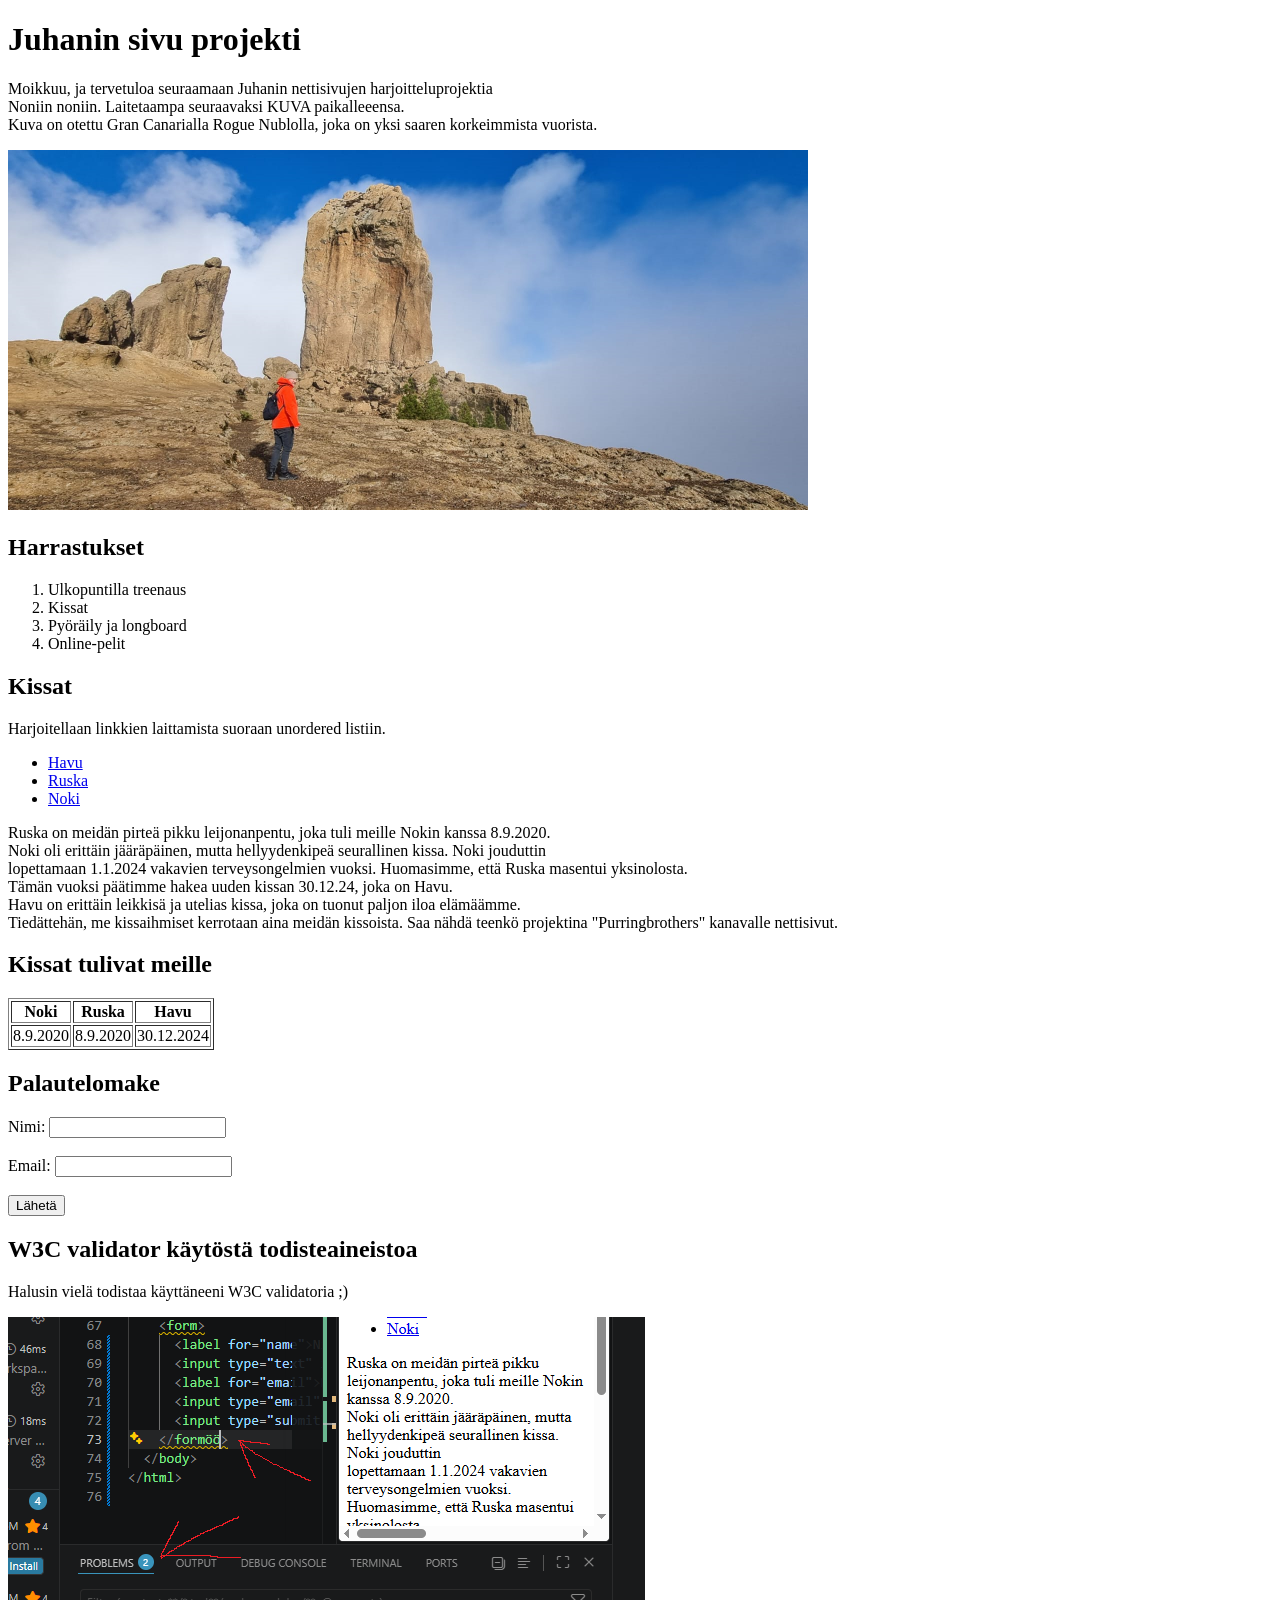
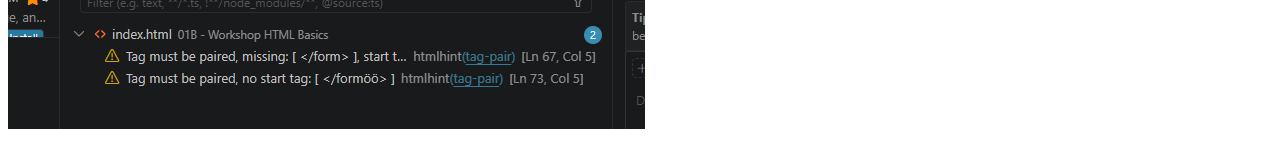
==== 02b-workshop-cssfundamental/index.html @ 002f612b "02b workshpp työn perustaminen ja valmiiksi tekeminen" ====
<!doctype html>
<html lang="en">
  <head>
    <meta charset="UTF-8" />
    <meta name="viewport" content="width=device-width, initial-scale=1.0" />
    <title>Juhanin sivu projekti</title>
  </head>
  <body>
    <h1>Juhanin sivu projekti</h1>
    <p>
      Moikkuu, ja tervetuloa seuraamaan Juhanin nettisivujen
      harjoitteluprojektia <br />
      Noniin noniin. Laitetaampa seuraavaksi KUVA paikalleeensa.<br />
      Kuva on otettu Gran Canarialla Rogue Nublolla, joka on yksi saaren
      korkeimmista vuorista.
    </p>
    <img
      src="./images/indexkuva2.png"
      alt="Kuva ei jostain syystä toimi. Juhani on kuvassa Gran Canarialla Rogue Nublolla"
    />

    <h2>Harrastukset</h2>
    <ol>
      <li>Ulkopuntilla treenaus</li>
      <li>Kissat</li>
      <li>Pyöräily ja longboard</li>
      <li>Online-pelit</li>
    </ol>

    <h2>Kissat</h2>
    <p>Harjoitellaan linkkien laittamista suoraan unordered listiin.</p>
    <ul>
      <li><a href="https://www.instagram.com/p/DHgbkt0sgCM/">Havu</a></li>
      <li><a href="https://www.instagram.com/p/CwBRTACrP85/">Ruska</a></li>
      <li>
        <a href="https://www.instagram.com/p/CeGNcSNLAF6/?img_index=1">Noki</a>
      </li>
    </ul>
    <p>
      Ruska on meidän pirteä pikku leijonanpentu, joka tuli meille Nokin kanssa
      8.9.2020.<br />
      Noki oli erittäin jääräpäinen, mutta hellyydenkipeä seurallinen kissa.
      Noki jouduttin<br />
      lopettamaan 1.1.2024 vakavien terveysongelmien vuoksi. Huomasimme, että
      Ruska masentui yksinolosta.<br />
      Tämän vuoksi päätimme hakea uuden kissan 30.12.24, joka on Havu.<br />
      Havu on erittäin leikkisä ja utelias kissa, joka on tuonut paljon iloa
      elämäämme.<br />
      Tiedättehän, me kissaihmiset kerrotaan aina meidän kissoista. Saa nähdä
      teenkö projektina "Purringbrothers" kanavalle nettisivut.
    </p>

    <h2>Kissat tulivat meille</h2>
    <table border="1">
      <tr>
        <th>Noki</th>
        <th>Ruska</th>
        <th>Havu</th>
      </tr>
      <tr>
        <td>8.9.2020</td>
        <td>8.9.2020</td>
        <td>30.12.2024</td>
      </tr>
    </table>
    <h2>Palautelomake</h2>
    <form>
      <label for="name">Nimi:</label>
      <input type="text" id="name" name="name" /><br /><br />
      <label for="email">Email:</label>
      <input type="email" id="email" name="email" /><br /><br />
      <input type="submit" value="Lähetä" />
    </form>
    <h2>W3C validator käytöstä todisteaineistoa</h2>
    <p>Halusin vielä todistaa käyttäneeni W3C validatoria ;)</p>

    <img
      src="./images/todistew3cwebvalidatorinkaytosta.png"
      alt="Kuva ei jostain syystä toimi. Juhani on kuvassa Gran Canarialla Rogue Nublolla"
    />
  </body>
</html>
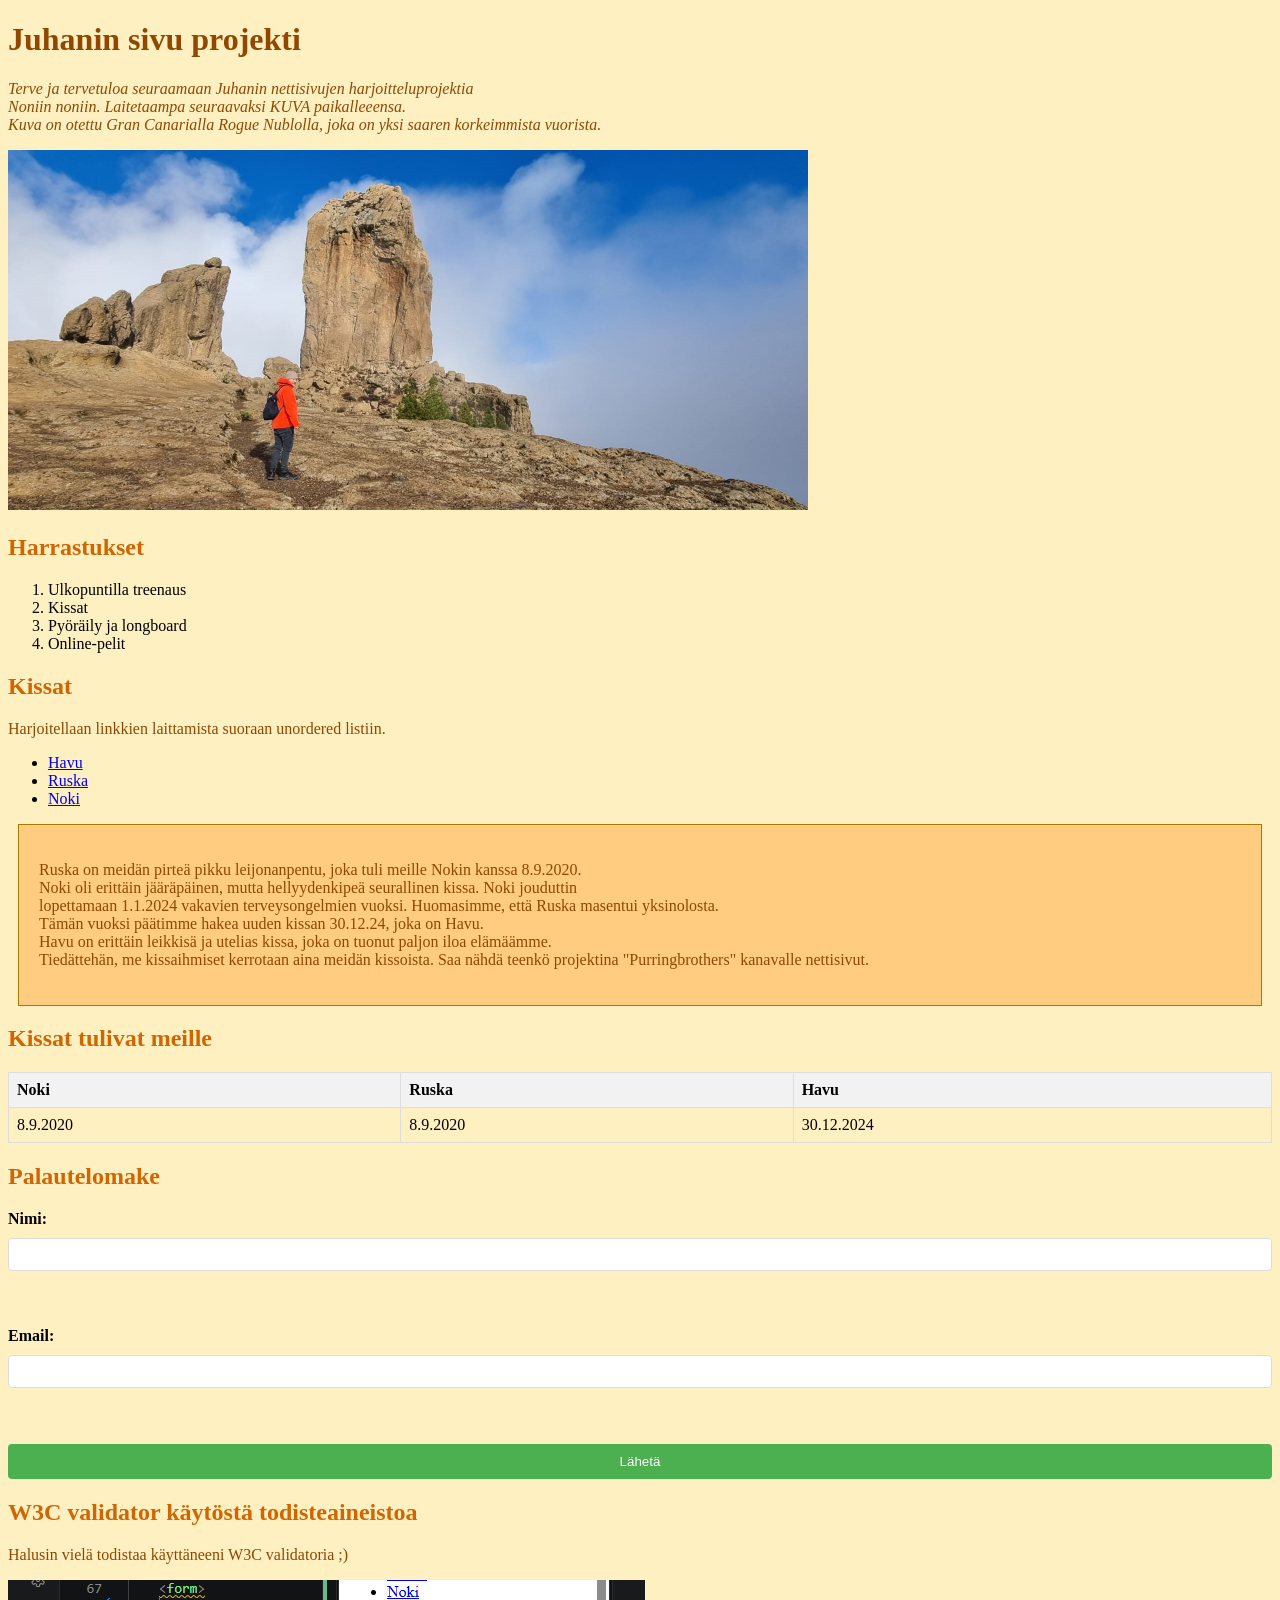
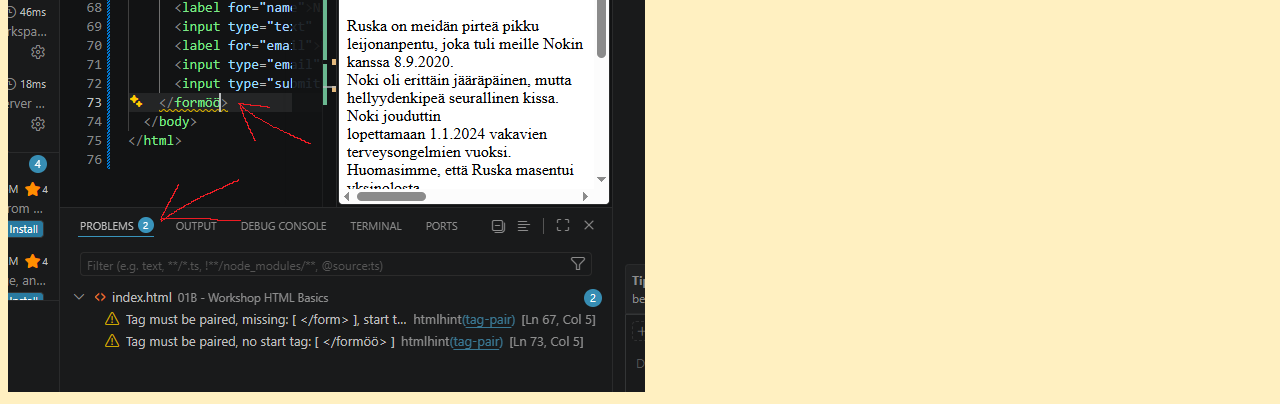
==== commit 53f7442a: "Remove old style.css and add new style.css for workshop" ====
--- a/02b-workshop-cssfundamental/index.html
+++ b/02b-workshop-cssfundamental/index.html
@@ -4,12 +4,19 @@
     <meta charset="UTF-8" />
     <meta name="viewport" content="width=device-width, initial-scale=1.0" />
     <title>Juhanin sivu projekti</title>
+    <style>
+      h2 {
+        color: #d16500;
+      }
+    </style>
+    <link rel="stylesheet" href="./styles/style.css">
+
   </head>
   <body>
-    <h1>Juhanin sivu projekti</h1>
-    <p>
-      Moikkuu, ja tervetuloa seuraamaan Juhanin nettisivujen
-      harjoitteluprojektia <br />
+    <h1 style="color: #924700">Juhanin sivu projekti</h1>
+    <p style="color: #924700; font-style: oblique">
+      Terve ja tervetuloa seuraamaan Juhanin nettisivujen harjoitteluprojektia
+      <br />
       Noniin noniin. Laitetaampa seuraavaksi KUVA paikalleeensa.<br />
       Kuva on otettu Gran Canarialla Rogue Nublolla, joka on yksi saaren
       korkeimmista vuorista.
@@ -36,20 +43,21 @@
         <a href="https://www.instagram.com/p/CeGNcSNLAF6/?img_index=1">Noki</a>
       </li>
     </ul>
-    <p>
-      Ruska on meidän pirteä pikku leijonanpentu, joka tuli meille Nokin kanssa
-      8.9.2020.<br />
-      Noki oli erittäin jääräpäinen, mutta hellyydenkipeä seurallinen kissa.
-      Noki jouduttin<br />
-      lopettamaan 1.1.2024 vakavien terveysongelmien vuoksi. Huomasimme, että
-      Ruska masentui yksinolosta.<br />
-      Tämän vuoksi päätimme hakea uuden kissan 30.12.24, joka on Havu.<br />
-      Havu on erittäin leikkisä ja utelias kissa, joka on tuonut paljon iloa
-      elämäämme.<br />
-      Tiedättehän, me kissaihmiset kerrotaan aina meidän kissoista. Saa nähdä
-      teenkö projektina "Purringbrothers" kanavalle nettisivut.
-    </p>
-
+    <div class="content-box">
+      <p>
+        Ruska on meidän pirteä pikku leijonanpentu, joka tuli meille Nokin
+        kanssa 8.9.2020.<br />
+        Noki oli erittäin jääräpäinen, mutta hellyydenkipeä seurallinen kissa.
+        Noki jouduttin<br />
+        lopettamaan 1.1.2024 vakavien terveysongelmien vuoksi. Huomasimme, että
+        Ruska masentui yksinolosta.<br />
+        Tämän vuoksi päätimme hakea uuden kissan 30.12.24, joka on Havu.<br />
+        Havu on erittäin leikkisä ja utelias kissa, joka on tuonut paljon iloa
+        elämäämme.<br />
+        Tiedättehän, me kissaihmiset kerrotaan aina meidän kissoista. Saa nähdä
+        teenkö projektina "Purringbrothers" kanavalle nettisivut.
+      </p>
+    </div>
     <h2>Kissat tulivat meille</h2>
     <table border="1">
       <tr>
--- a/02b-workshop-cssfundamental/styles/style.css
+++ b/02b-workshop-cssfundamental/styles/style.css
@@ -0,0 +1,66 @@
+p {
+  color: #924700;
+}
+
+body {
+  background-color: #fff0c1;
+}
+
+h1 {
+  font-size: 2em;
+}
+
+h2 {
+  font-size: 1.5em;
+}
+.content-box {
+  padding: 20px;
+  margin: 10px;
+  background-color: #ffcc80;
+  border: 1px solid #a87b00;
+}
+table {
+  width: 100%;
+  border-collapse: collapse;
+}
+
+th,
+td {
+  border: 1px solid #ddd;
+  padding: 8px;
+  text-align: left;
+}
+
+th {
+  background-color: #f2f2f2;
+}
+
+form {
+  display: flex;
+  flex-direction: column;
+  gap: 10px;
+}
+
+label {
+  font-weight: bold;
+}
+
+input[type="text"],
+input[type="email"] {
+  padding: 8px;
+  border: 1px solid #ddd;
+  border-radius: 4px;
+}
+
+input[type="submit"] {
+  background-color: #4caf50;
+  color: white;
+  padding: 10px;
+  border: none;
+  border-radius: 4px;
+  cursor: pointer;
+}
+
+input[type="submit"]:hover {
+  background-color: #45a049;
+}
